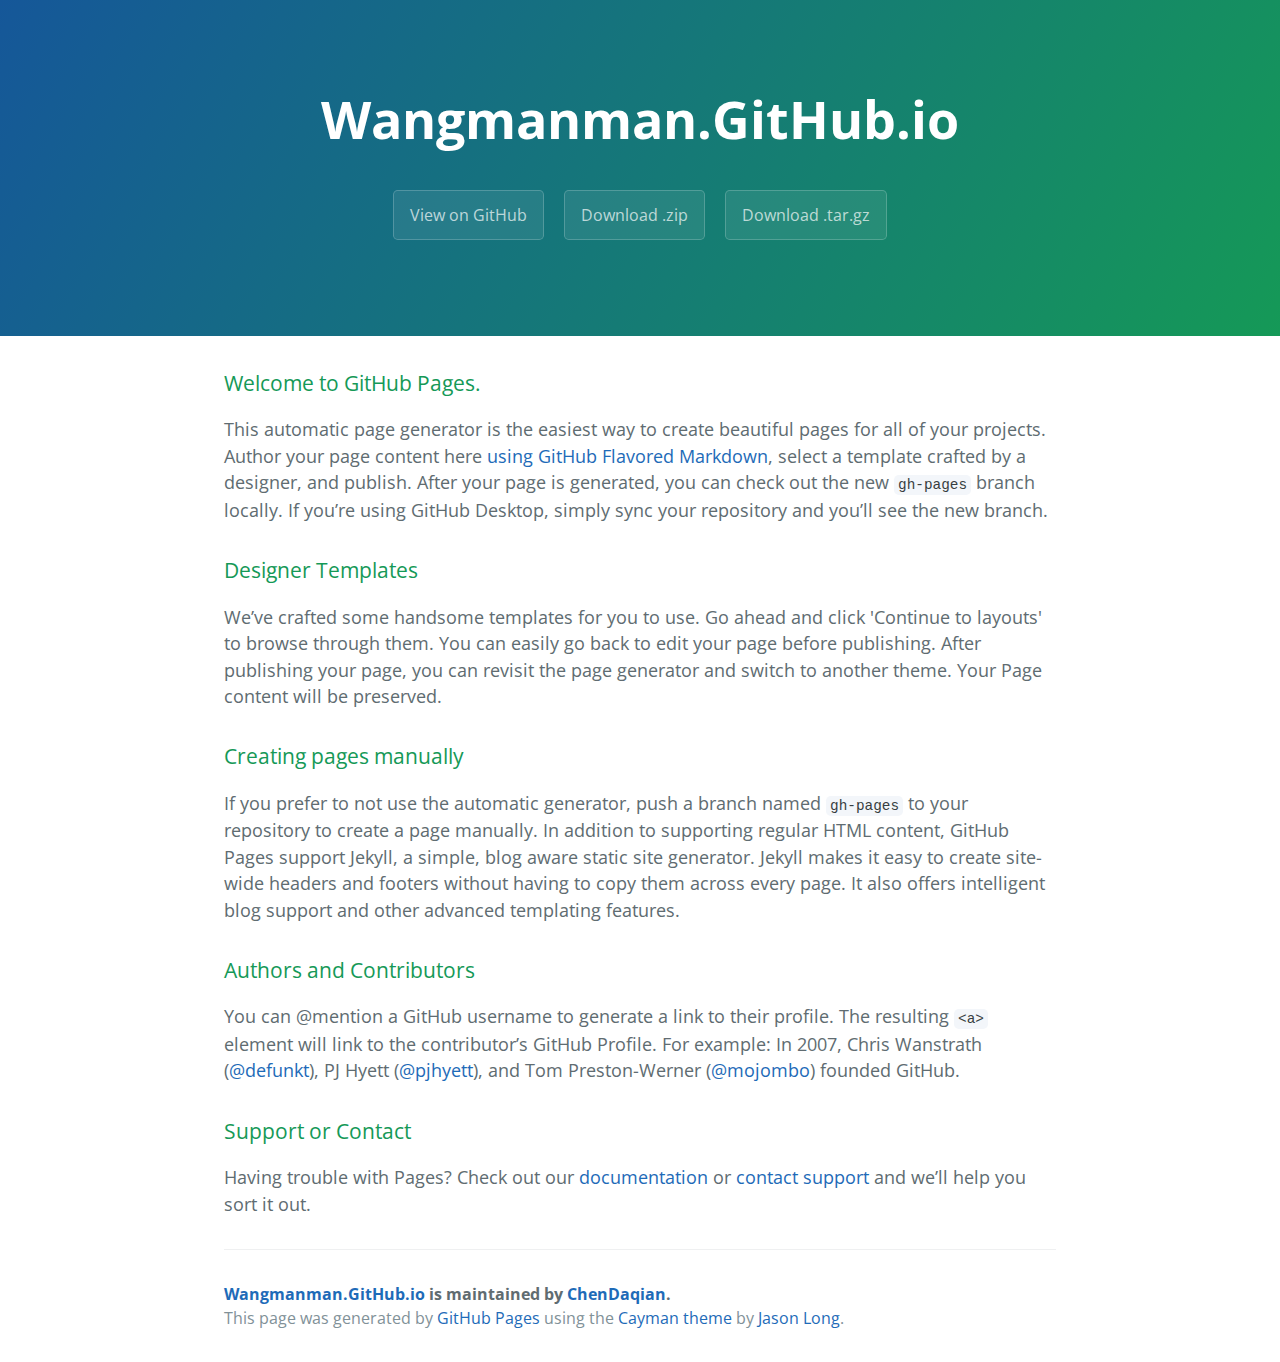
==== index.html @ 89fe0473 "Create gh-pages branch via GitHub" ====
<!DOCTYPE html>
<html lang="en-us">
  <head>
    <meta charset="UTF-8">
    <title>Wangmanman.GitHub.io by ChenDaqian</title>
    <meta name="viewport" content="width=device-width, initial-scale=1">
    <link rel="stylesheet" type="text/css" href="stylesheets/normalize.css" media="screen">
    <link href='https://fonts.googleapis.com/css?family=Open+Sans:400,700' rel='stylesheet' type='text/css'>
    <link rel="stylesheet" type="text/css" href="stylesheets/stylesheet.css" media="screen">
    <link rel="stylesheet" type="text/css" href="stylesheets/github-light.css" media="screen">
  </head>
  <body>
    <section class="page-header">
      <h1 class="project-name">Wangmanman.GitHub.io</h1>
      <h2 class="project-tagline"></h2>
      <a href="https://github.com/ChenDaqian/wangmanman.github.io" class="btn">View on GitHub</a>
      <a href="https://github.com/ChenDaqian/wangmanman.github.io/zipball/master" class="btn">Download .zip</a>
      <a href="https://github.com/ChenDaqian/wangmanman.github.io/tarball/master" class="btn">Download .tar.gz</a>
    </section>

    <section class="main-content">
      <h3>
<a id="welcome-to-github-pages" class="anchor" href="#welcome-to-github-pages" aria-hidden="true"><span aria-hidden="true" class="octicon octicon-link"></span></a>Welcome to GitHub Pages.</h3>

<p>This automatic page generator is the easiest way to create beautiful pages for all of your projects. Author your page content here <a href="https://guides.github.com/features/mastering-markdown/">using GitHub Flavored Markdown</a>, select a template crafted by a designer, and publish. After your page is generated, you can check out the new <code>gh-pages</code> branch locally. If you’re using GitHub Desktop, simply sync your repository and you’ll see the new branch.</p>

<h3>
<a id="designer-templates" class="anchor" href="#designer-templates" aria-hidden="true"><span aria-hidden="true" class="octicon octicon-link"></span></a>Designer Templates</h3>

<p>We’ve crafted some handsome templates for you to use. Go ahead and click 'Continue to layouts' to browse through them. You can easily go back to edit your page before publishing. After publishing your page, you can revisit the page generator and switch to another theme. Your Page content will be preserved.</p>

<h3>
<a id="creating-pages-manually" class="anchor" href="#creating-pages-manually" aria-hidden="true"><span aria-hidden="true" class="octicon octicon-link"></span></a>Creating pages manually</h3>

<p>If you prefer to not use the automatic generator, push a branch named <code>gh-pages</code> to your repository to create a page manually. In addition to supporting regular HTML content, GitHub Pages support Jekyll, a simple, blog aware static site generator. Jekyll makes it easy to create site-wide headers and footers without having to copy them across every page. It also offers intelligent blog support and other advanced templating features.</p>

<h3>
<a id="authors-and-contributors" class="anchor" href="#authors-and-contributors" aria-hidden="true"><span aria-hidden="true" class="octicon octicon-link"></span></a>Authors and Contributors</h3>

<p>You can @mention a GitHub username to generate a link to their profile. The resulting <code>&lt;a&gt;</code> element will link to the contributor’s GitHub Profile. For example: In 2007, Chris Wanstrath (<a href="https://github.com/defunkt" class="user-mention">@defunkt</a>), PJ Hyett (<a href="https://github.com/pjhyett" class="user-mention">@pjhyett</a>), and Tom Preston-Werner (<a href="https://github.com/mojombo" class="user-mention">@mojombo</a>) founded GitHub.</p>

<h3>
<a id="support-or-contact" class="anchor" href="#support-or-contact" aria-hidden="true"><span aria-hidden="true" class="octicon octicon-link"></span></a>Support or Contact</h3>

<p>Having trouble with Pages? Check out our <a href="https://help.github.com/pages">documentation</a> or <a href="https://github.com/contact">contact support</a> and we’ll help you sort it out.</p>

      <footer class="site-footer">
        <span class="site-footer-owner"><a href="https://github.com/ChenDaqian/wangmanman.github.io">Wangmanman.GitHub.io</a> is maintained by <a href="https://github.com/ChenDaqian">ChenDaqian</a>.</span>

        <span class="site-footer-credits">This page was generated by <a href="https://pages.github.com">GitHub Pages</a> using the <a href="https://github.com/jasonlong/cayman-theme">Cayman theme</a> by <a href="https://twitter.com/jasonlong">Jason Long</a>.</span>
      </footer>

    </section>

  
  </body>
</html>
---- stylesheets/stylesheet.css ----
* {
  box-sizing: border-box; }

body {
  padding: 0;
  margin: 0;
  font-family: "Open Sans", "Helvetica Neue", Helvetica, Arial, sans-serif;
  font-size: 16px;
  line-height: 1.5;
  color: #606c71; }

a {
  color: #1e6bb8;
  text-decoration: none; }
  a:hover {
    text-decoration: underline; }

.btn {
  display: inline-block;
  margin-bottom: 1rem;
  color: rgba(255, 255, 255, 0.7);
  background-color: rgba(255, 255, 255, 0.08);
  border-color: rgba(255, 255, 255, 0.2);
  border-style: solid;
  border-width: 1px;
  border-radius: 0.3rem;
  transition: color 0.2s, background-color 0.2s, border-color 0.2s; }
  .btn + .btn {
    margin-left: 1rem; }

.btn:hover {
  color: rgba(255, 255, 255, 0.8);
  text-decoration: none;
  background-color: rgba(255, 255, 255, 0.2);
  border-color: rgba(255, 255, 255, 0.3); }

@media screen and (min-width: 64em) {
  .btn {
    padding: 0.75rem 1rem; } }

@media screen and (min-width: 42em) and (max-width: 64em) {
  .btn {
    padding: 0.6rem 0.9rem;
    font-size: 0.9rem; } }

@media screen and (max-width: 42em) {
  .btn {
    display: block;
    width: 100%;
    padding: 0.75rem;
    font-size: 0.9rem; }
    .btn + .btn {
      margin-top: 1rem;
      margin-left: 0; } }

.page-header {
  color: #fff;
  text-align: center;
  background-color: #159957;
  background-image: linear-gradient(120deg, #155799, #159957); }

@media screen and (min-width: 64em) {
  .page-header {
    padding: 5rem 6rem; } }

@media screen and (min-width: 42em) and (max-width: 64em) {
  .page-header {
    padding: 3rem 4rem; } }

@media screen and (max-width: 42em) {
  .page-header {
    padding: 2rem 1rem; } }

.project-name {
  margin-top: 0;
  margin-bottom: 0.1rem; }

@media screen and (min-width: 64em) {
  .project-name {
    font-size: 3.25rem; } }

@media screen and (min-width: 42em) and (max-width: 64em) {
  .project-name {
    font-size: 2.25rem; } }

@media screen and (max-width: 42em) {
  .project-name {
    font-size: 1.75rem; } }

.project-tagline {
  margin-bottom: 2rem;
  font-weight: normal;
  opacity: 0.7; }

@media screen and (min-width: 64em) {
  .project-tagline {
    font-size: 1.25rem; } }

@media screen and (min-width: 42em) and (max-width: 64em) {
  .project-tagline {
    font-size: 1.15rem; } }

@media screen and (max-width: 42em) {
  .project-tagline {
    font-size: 1rem; } }

.main-content :first-child {
  margin-top: 0; }
.main-content img {
  max-width: 100%; }
.main-content h1, .main-content h2, .main-content h3, .main-content h4, .main-content h5, .main-content h6 {
  margin-top: 2rem;
  margin-bottom: 1rem;
  font-weight: normal;
  color: #159957; }
.main-content p {
  margin-bottom: 1em; }
.main-content code {
  padding: 2px 4px;
  font-family: Consolas, "Liberation Mono", Menlo, Courier, monospace;
  font-size: 0.9rem;
  color: #383e41;
  background-color: #f3f6fa;
  border-radius: 0.3rem; }
.main-content pre {
  padding: 0.8rem;
  margin-top: 0;
  margin-bottom: 1rem;
  font: 1rem Consolas, "Liberation Mono", Menlo, Courier, monospace;
  color: #567482;
  word-wrap: normal;
  background-color: #f3f6fa;
  border: solid 1px #dce6f0;
  border-radius: 0.3rem; }
  .main-content pre > code {
    padding: 0;
    margin: 0;
    font-size: 0.9rem;
    color: #567482;
    word-break: normal;
    white-space: pre;
    background: transparent;
    border: 0; }
.main-content .highlight {
  margin-bottom: 1rem; }
  .main-content .highlight pre {
    margin-bottom: 0;
    word-break: normal; }
.main-content .highlight pre, .main-content pre {
  padding: 0.8rem;
  overflow: auto;
  font-size: 0.9rem;
  line-height: 1.45;
  border-radius: 0.3rem; }
.main-content pre code, .main-content pre tt {
  display: inline;
  max-width: initial;
  padding: 0;
  margin: 0;
  overflow: initial;
  line-height: inherit;
  word-wrap: normal;
  background-color: transparent;
  border: 0; }
  .main-content pre code:before, .main-content pre code:after, .main-content pre tt:before, .main-content pre tt:after {
    content: normal; }
.main-content ul, .main-content ol {
  margin-top: 0; }
.main-content blockquote {
  padding: 0 1rem;
  margin-left: 0;
  color: #819198;
  border-left: 0.3rem solid #dce6f0; }
  .main-content blockquote > :first-child {
    margin-top: 0; }
  .main-content blockquote > :last-child {
    margin-bottom: 0; }
.main-content table {
  display: block;
  width: 100%;
  overflow: auto;
  word-break: normal;
  word-break: keep-all; }
  .main-content table th {
    font-weight: bold; }
  .main-content table th, .main-content table td {
    padding: 0.5rem 1rem;
    border: 1px solid #e9ebec; }
.main-content dl {
  padding: 0; }
  .main-content dl dt {
    padding: 0;
    margin-top: 1rem;
    font-size: 1rem;
    font-weight: bold; }
  .main-content dl dd {
    padding: 0;
    margin-bottom: 1rem; }
.main-content hr {
  height: 2px;
  padding: 0;
  margin: 1rem 0;
  background-color: #eff0f1;
  border: 0; }

@media screen and (min-width: 64em) {
  .main-content {
    max-width: 64rem;
    padding: 2rem 6rem;
    margin: 0 auto;
    font-size: 1.1rem; } }

@media screen and (min-width: 42em) and (max-width: 64em) {
  .main-content {
    padding: 2rem 4rem;
    font-size: 1.1rem; } }

@media screen and (max-width: 42em) {
  .main-content {
    padding: 2rem 1rem;
    font-size: 1rem; } }

.site-footer {
  padding-top: 2rem;
  margin-top: 2rem;
  border-top: solid 1px #eff0f1; }

.site-footer-owner {
  display: block;
  font-weight: bold; }

.site-footer-credits {
  color: #819198; }

@media screen and (min-width: 64em) {
  .site-footer {
    font-size: 1rem; } }

@media screen and (min-width: 42em) and (max-width: 64em) {
  .site-footer {
    font-size: 1rem; } }

@media screen and (max-width: 42em) {
  .site-footer {
    font-size: 0.9rem; } }
---- stylesheets/github-light.css ----
/*
The MIT License (MIT)

Copyright (c) 2016 GitHub, Inc.

Permission is hereby granted, free of charge, to any person obtaining a copy
of this software and associated documentation files (the "Software"), to deal
in the Software without restriction, including without limitation the rights
to use, copy, modify, merge, publish, distribute, sublicense, and/or sell
copies of the Software, and to permit persons to whom the Software is
furnished to do so, subject to the following conditions:

The above copyright notice and this permission notice shall be included in all
copies or substantial portions of the Software.

THE SOFTWARE IS PROVIDED "AS IS", WITHOUT WARRANTY OF ANY KIND, EXPRESS OR
IMPLIED, INCLUDING BUT NOT LIMITED TO THE WARRANTIES OF MERCHANTABILITY,
FITNESS FOR A PARTICULAR PURPOSE AND NONINFRINGEMENT. IN NO EVENT SHALL THE
AUTHORS OR COPYRIGHT HOLDERS BE LIABLE FOR ANY CLAIM, DAMAGES OR OTHER
LIABILITY, WHETHER IN AN ACTION OF CONTRACT, TORT OR OTHERWISE, ARISING FROM,
OUT OF OR IN CONNECTION WITH THE SOFTWARE OR THE USE OR OTHER DEALINGS IN THE
SOFTWARE.

*/

.pl-c /* comment */ {
  color: #969896;
}

.pl-c1 /* constant, variable.other.constant, support, meta.property-name, support.constant, support.variable, meta.module-reference, markup.raw, meta.diff.header */,
.pl-s .pl-v /* string variable */ {
  color: #0086b3;
}

.pl-e /* entity */,
.pl-en /* entity.name */ {
  color: #795da3;
}

.pl-smi /* variable.parameter.function, storage.modifier.package, storage.modifier.import, storage.type.java, variable.other */,
.pl-s .pl-s1 /* string source */ {
  color: #333;
}

.pl-ent /* entity.name.tag */ {
  color: #63a35c;
}

.pl-k /* keyword, storage, storage.type */ {
  color: #a71d5d;
}

.pl-s /* string */,
.pl-pds /* punctuation.definition.string, string.regexp.character-class */,
.pl-s .pl-pse .pl-s1 /* string punctuation.section.embedded source */,
.pl-sr /* string.regexp */,
.pl-sr .pl-cce /* string.regexp constant.character.escape */,
.pl-sr .pl-sre /* string.regexp source.ruby.embedded */,
.pl-sr .pl-sra /* string.regexp string.regexp.arbitrary-repitition */ {
  color: #183691;
}

.pl-v /* variable */ {
  color: #ed6a43;
}

.pl-id /* invalid.deprecated */ {
  color: #b52a1d;
}

.pl-ii /* invalid.illegal */ {
  color: #f8f8f8;
  background-color: #b52a1d;
}

.pl-sr .pl-cce /* string.regexp constant.character.escape */ {
  font-weight: bold;
  color: #63a35c;
}

.pl-ml /* markup.list */ {
  color: #693a17;
}

.pl-mh /* markup.heading */,
.pl-mh .pl-en /* markup.heading entity.name */,
.pl-ms /* meta.separator */ {
  font-weight: bold;
  color: #1d3e81;
}

.pl-mq /* markup.quote */ {
  color: #008080;
}

.pl-mi /* markup.italic */ {
  font-style: italic;
  color: #333;
}

.pl-mb /* markup.bold */ {
  font-weight: bold;
  color: #333;
}

.pl-md /* markup.deleted, meta.diff.header.from-file */ {
  color: #bd2c00;
  background-color: #ffecec;
}

.pl-mi1 /* markup.inserted, meta.diff.header.to-file */ {
  color: #55a532;
  background-color: #eaffea;
}

.pl-mdr /* meta.diff.range */ {
  font-weight: bold;
  color: #795da3;
}

.pl-mo /* meta.output */ {
  color: #1d3e81;
}
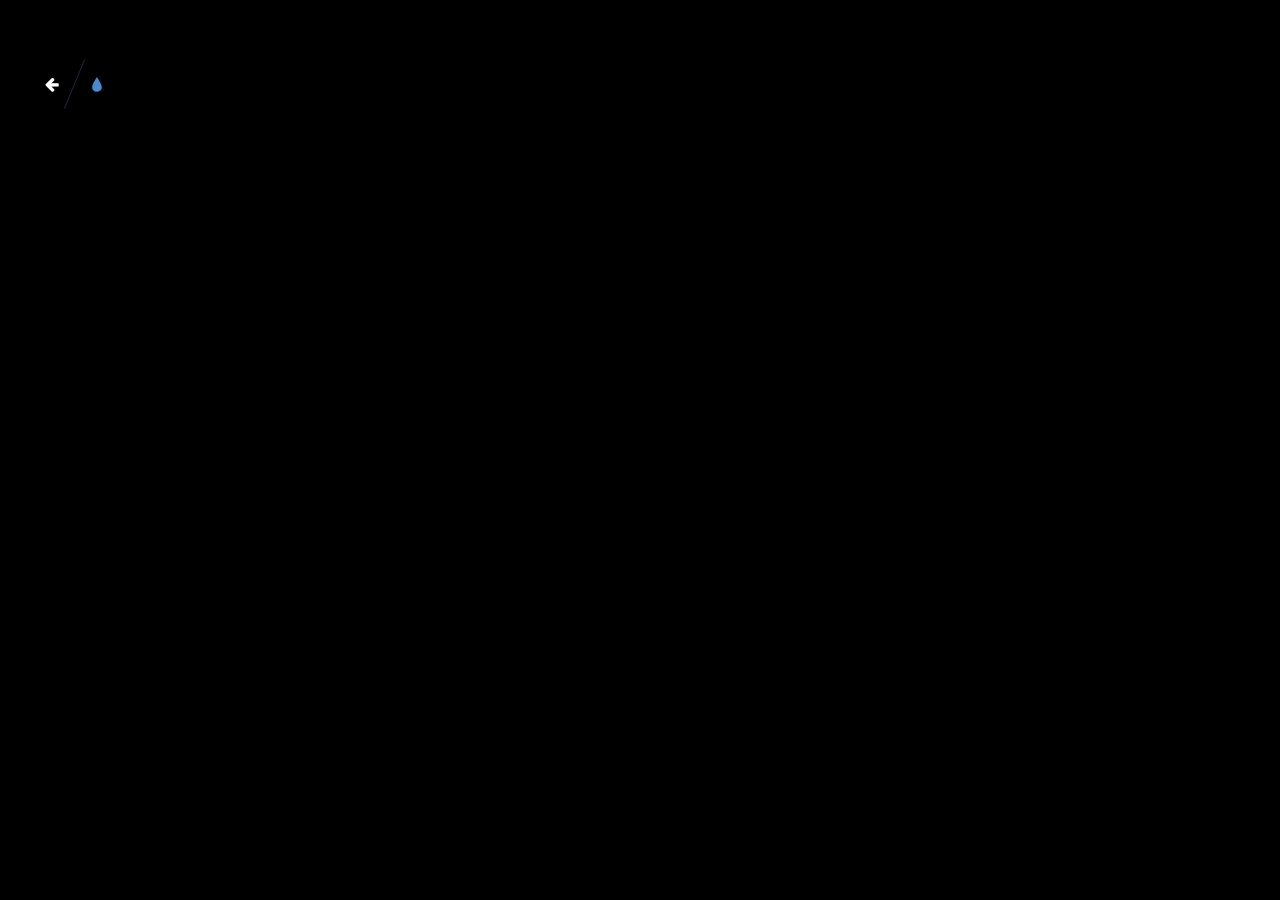
==== commit ffef06b1: "Update index.html" ====
--- a/index.html
+++ b/index.html
@@ -1,57 +1,63 @@
 <!DOCTYPE html>
-<html lang="en-us">
-  <head>
-    <meta charset="UTF-8">
-    <title>Wangmanman.GitHub.io by ChenDaqian</title>
+<html xmlns="http://www.w3.org/1999/xhtml">
+<head>
+    <meta http-equiv="Content-Type" content="text/html; charset=utf-8" />
+    <meta charset="UTF-8" />
+    <meta http-equiv="X-UA-Compatible" content="IE=edge">
     <meta name="viewport" content="width=device-width, initial-scale=1">
-    <link rel="stylesheet" type="text/css" href="stylesheets/normalize.css" media="screen">
-    <link href='https://fonts.googleapis.com/css?family=Open+Sans:400,700' rel='stylesheet' type='text/css'>
-    <link rel="stylesheet" type="text/css" href="stylesheets/stylesheet.css" media="screen">
-    <link rel="stylesheet" type="text/css" href="stylesheets/github-light.css" media="screen">
-  </head>
-  <body>
-    <section class="page-header">
-      <h1 class="project-name">Wangmanman.GitHub.io</h1>
-      <h2 class="project-tagline"></h2>
-      <a href="https://github.com/ChenDaqian/wangmanman.github.io" class="btn">View on GitHub</a>
-      <a href="https://github.com/ChenDaqian/wangmanman.github.io/zipball/master" class="btn">Download .zip</a>
-      <a href="https://github.com/ChenDaqian/wangmanman.github.io/tarball/master" class="btn">Download .tar.gz</a>
-    </section>
-
-    <section class="main-content">
-      <h3>
-<a id="welcome-to-github-pages" class="anchor" href="#welcome-to-github-pages" aria-hidden="true"><span aria-hidden="true" class="octicon octicon-link"></span></a>Welcome to GitHub Pages.</h3>
-
-<p>This automatic page generator is the easiest way to create beautiful pages for all of your projects. Author your page content here <a href="https://guides.github.com/features/mastering-markdown/">using GitHub Flavored Markdown</a>, select a template crafted by a designer, and publish. After your page is generated, you can check out the new <code>gh-pages</code> branch locally. If you’re using GitHub Desktop, simply sync your repository and you’ll see the new branch.</p>
-
-<h3>
-<a id="designer-templates" class="anchor" href="#designer-templates" aria-hidden="true"><span aria-hidden="true" class="octicon octicon-link"></span></a>Designer Templates</h3>
-
-<p>We’ve crafted some handsome templates for you to use. Go ahead and click 'Continue to layouts' to browse through them. You can easily go back to edit your page before publishing. After publishing your page, you can revisit the page generator and switch to another theme. Your Page content will be preserved.</p>
-
-<h3>
-<a id="creating-pages-manually" class="anchor" href="#creating-pages-manually" aria-hidden="true"><span aria-hidden="true" class="octicon octicon-link"></span></a>Creating pages manually</h3>
-
-<p>If you prefer to not use the automatic generator, push a branch named <code>gh-pages</code> to your repository to create a page manually. In addition to supporting regular HTML content, GitHub Pages support Jekyll, a simple, blog aware static site generator. Jekyll makes it easy to create site-wide headers and footers without having to copy them across every page. It also offers intelligent blog support and other advanced templating features.</p>
-
-<h3>
-<a id="authors-and-contributors" class="anchor" href="#authors-and-contributors" aria-hidden="true"><span aria-hidden="true" class="octicon octicon-link"></span></a>Authors and Contributors</h3>
-
-<p>You can @mention a GitHub username to generate a link to their profile. The resulting <code>&lt;a&gt;</code> element will link to the contributor’s GitHub Profile. For example: In 2007, Chris Wanstrath (<a href="https://github.com/defunkt" class="user-mention">@defunkt</a>), PJ Hyett (<a href="https://github.com/pjhyett" class="user-mention">@pjhyett</a>), and Tom Preston-Werner (<a href="https://github.com/mojombo" class="user-mention">@mojombo</a>) founded GitHub.</p>
-
-<h3>
-<a id="support-or-contact" class="anchor" href="#support-or-contact" aria-hidden="true"><span aria-hidden="true" class="octicon octicon-link"></span></a>Support or Contact</h3>
-
-<p>Having trouble with Pages? Check out our <a href="https://help.github.com/pages">documentation</a> or <a href="https://github.com/contact">contact support</a> and we’ll help you sort it out.</p>
-
-      <footer class="site-footer">
-        <span class="site-footer-owner"><a href="https://github.com/ChenDaqian/wangmanman.github.io">Wangmanman.GitHub.io</a> is maintained by <a href="https://github.com/ChenDaqian">ChenDaqian</a>.</span>
-
-        <span class="site-footer-credits">This page was generated by <a href="https://pages.github.com">GitHub Pages</a> using the <a href="https://github.com/jasonlong/cayman-theme">Cayman theme</a> by <a href="https://twitter.com/jasonlong">Jason Long</a>.</span>
-      </footer>
-
-    </section>
-
-  
-  </body>
+    <title>念念不忘，必有回响</title>
+    <meta name="description" content="Some WebGL experiments with raindrop effects" />
+    <meta name="keywords" content="webgl, raindrops, effect, rain, web, video, background" />
+    <meta name="author" content="Lucas Bebber for Codrops" />
+    <link rel="stylesheet" type="text/css" href="css/normalize.css" />
+    <link rel="stylesheet" type="text/css" href="css/demo.css" />
+    <link rel="stylesheet" type="text/css" href="css/style1.css" />
+    <!--[if gte IE 6]>
+        <script src="http://html5shiv.googlecode.com/svn/trunk/html5.js"></script>
+        <![endif]-->
+    <script type="text/javascript">
+        var _gaq = _gaq || [];
+        _gaq.push(['_setAccount', 'UA-7243260-2']);
+        _gaq.push(['_trackPageview']);
+        (function () {
+            var ga = document.createElement('script'); ga.type = 'text/javascript'; ga.async = true;
+            ga.src = ('https:' == document.location.protocol ? 'https://ssl' : 'http://www') + '.google-analytics.com/ga.js';
+            var s = document.getElementsByTagName('script')[0]; s.parentNode.insertBefore(ga, s);
+        })();
+    </script>
+</head>
+<body class="demo-1">
+    <div class="image-preload">
+        <img src="img/drop-color.png" alt="">
+        <img src="img/drop-alpha.png" alt="">
+        <img src="img/weather/texture-rain-fg.png" />
+        <img src="img/weather/texture-rain-bg.png" />
+    </div>
+    <div class="container">
+        <header class="codrops-header">
+            <div class="codrops-links">
+                <a class="codrops-icon codrops-icon--prev" href="http://www.cnblogs.com/ChenXu-net/" title="Blog"><span>Blog</span></a>
+                <a class="codrops-icon codrops-icon--drop" href="http://weibo.com/chendaqianer" title="Weibo"><span>Weibo</span></a>
+            </div>
+            <nav class="codrops-demos">
+                <iframe src="https://music.daoapp.io/iframe?song=22829932&amp;qnarrow=1&amp;qssl=1&amp;max_width=84px&amp;autoplay=1" width="84" height="84" frameborder="0" marginwidth=0 marginheight=0></iframe>
+            </nav>
+        </header>
+        <div class="slideshow">
+            <canvas width="1" height="1" id="container" style="position:absolute"></canvas>
+            <div class="slide" id="slide-1" data-weather="rain">
+                <div class="slide__element slide__element--temp">
+                    <p class="Type1"></p>
+                    <p class="Type2"></p>
+                </div>
+                <div class="slide__element slide__element--date">Thursday, 9<sup>th</sup> of June 2016</div>
+            </div>
+            <p class="nosupport">当前浏览器不支持 WebGL，网页内容无法正常显示，但这无法阻止我爱她</p>
+        </div>
+    </div>
+    <script src="js/index.min.js"></script>
+    <script src="js/jquery-2.1.4.js"></script>
+    <script src="js/typeit.js"></script>
+    <script src="js/scripts.js"></script>
+</body>
 </html>
--- a/css/demo.css
+++ b/css/demo.css
@@ -0,0 +1,206 @@
+
+
+@font-face {
+	font-weight: normal;
+	font-style: normal;
+	font-family: 'codropsicons';
+	src: url('../fonts/codropsicons/codropsicons.eot');
+	src: url('../fonts/codropsicons/codropsiconsd41d.eot?#iefix') format('embedded-opentype'), url('../fonts/codropsicons/codropsicons.woff') format('woff'), url('../fonts/codropsicons/codropsicons.ttf') format('truetype'), url('../fonts/codropsicons/codropsicons.svg#codropsicons') format('svg');
+}
+
+*,
+*:after,
+*:before {
+	-webkit-box-sizing: border-box;
+	box-sizing: border-box;
+}
+
+.clearfix:before,
+.clearfix:after {
+	display: table;
+	content: '';
+}
+
+.clearfix:after {
+	clear: both;
+}
+
+body {
+	font-family: "Avenir Next", Avenir, 'Helvetica Neue', 'Lato', 'Segoe UI', Helvetica, Arial, sans-serif;
+	color: #252445;
+	background: #aaa;
+	-webkit-font-smoothing: antialiased;
+	-moz-osx-font-smoothing: grayscale;
+}
+
+a {
+	outline: none;
+	color: #fff;
+	text-decoration: none;
+}
+
+a:hover,
+a:focus {
+	color: #252445;
+}
+
+.demo-2 a {
+	color: #333;
+}
+
+.demo-2 a:hover,
+.demo-2 a:focus {
+	color: #444C75;
+}
+
+
+/* Header */
+
+.codrops-header {
+	padding: 2.5em 2em 0;
+	position: relative;
+	width: 100%;
+	top: 0;
+	left: 0;
+	z-index: 100;
+	display: -webkit-flex;
+	display: flex;
+	-webkit-align-items: center;
+	align-items: center;
+	-webkit-justify-content: space-between;
+	justify-content: space-between;
+	-webkit-flex-wrap: wrap;
+	flex-wrap: wrap;
+}
+
+.demo-1 .codrops-header {
+	position: absolute;
+}
+
+.codrops-header h1 {
+	margin: 0 auto 0 0;
+	letter-spacing: -1px;
+	font-weight: bold;
+	font-size: 1.65em;
+	line-height: 2
+	;
+	display: inline-block;
+}
+
+.info {
+	width: 100%;
+}
+
+
+/* Top Navigation Style */
+
+.codrops-links {
+	position: relative;
+	display: inline-block;
+	text-align: center;
+	white-space: nowrap;
+	margin: 0 1em 0 0;
+}
+
+.codrops-links::after {
+	position: absolute;
+	top: 50%;
+	left: 50%;
+	width: 1px;
+	height: 110%;
+	background: #252445;
+	content: '';
+	-webkit-transform: translateY(-50%) rotate3d(0, 0, 1, 22.5deg);
+	transform: translateY(-50%) rotate3d(0, 0, 1, 22.5deg);
+}
+
+.codrops-icon {
+	display: inline-block;
+	margin: 0.5em;
+	padding: 0em 0;
+	width: 1.5em;
+	text-decoration: none;
+}
+
+.codrops-icon span {
+	display: none;
+}
+
+.codrops-icon:before {
+	margin: 0 5px;
+	text-transform: none;
+	font-weight: normal;
+	font-style: normal;
+	font-variant: normal;
+	font-family: 'codropsicons';
+	line-height: 2;
+	speak: none;
+	-webkit-font-smoothing: antialiased;
+}
+
+.codrops-icon--drop:before {
+	content: "\e001";
+	color: #488bce;
+}
+
+.codrops-icon--prev:before {
+	content: "\e004";
+}
+
+
+/* Demo links */
+
+.codrops-demos a {
+	font-weight: bold;
+	align: center;
+}
+
+.codrops-demos a:not(:last-child) {
+	margin-right: 1em;
+	align: center;
+}
+
+.codrops-demos a.current-demo {
+	color: #252445;
+	align: center;
+}
+
+.image-preload {
+	position: absolute;
+	left: -9999px;
+}
+
+.nosupport {
+	display: none;
+	margin: 0 auto;
+	font-size: 1.25em;
+	padding: 1em;
+	position: fixed;
+	bottom: 0;
+	width: 100vw;
+	text-align: center;
+	background: #a9a9a9;
+	z-index: 1000;
+}
+
+.no-webgl .nosupport {
+	display: block;
+}
+
+@media screen and (max-width: 50em) {
+	.codrops-header {
+		padding: 1.5em;
+		text-align: center;
+		display: block;
+		font-size: 0.75em;
+	}
+	.codrops-links {
+		display: block;
+		margin: 0 0 1em;
+	}
+	.codrops-demos {
+		width: 100%;
+		font-size: 120%;
+		margin: 1em 0 0 0;
+	}
+}
--- a/css/style1.css
+++ b/css/style1.css
@@ -0,0 +1,163 @@
+@font-face {
+	font-family: 'icomoon';
+	src: url('../fonts/meteocons/icomoonc8ee.eot?26rom9');
+	src: url('../fonts/meteocons/icomoonc8ee.eot?26rom9#iefix') format('embedded-opentype'), url('../fonts/meteocons/icomoonc8ee.ttf?26rom9') format('truetype'), url('../fonts/meteocons/icomoonc8ee.woff?26rom9') format('woff'), url('../fonts/meteocons/icomoonc8ee.svg?26rom9#icomoon') format('svg');
+	font-weight: normal;
+	font-style: normal;
+}
+
+.icon {
+	font-family: 'icomoon';
+	speak: none;
+	font-style: normal;
+	font-weight: normal;
+	font-variant: normal;
+	text-transform: none;
+	line-height: 1;
+	/* Better Font Rendering =========== */
+	-webkit-font-smoothing: antialiased;
+	-moz-osx-font-smoothing: grayscale;
+}
+
+.icon--radioactive:before {
+	content: "\e905";
+}
+
+.icon--sun:before {
+	content: "\e900";
+}
+
+.icon--drizzle:before {
+	content: "\e902";
+}
+
+.icon--rainy:before {
+	content: "\e903";
+}
+
+.icon--storm:before {
+	content: "\e906";
+}
+
+.slideshow {
+	position: relative;
+	height: 100vh;
+	width: 100vw;
+	background: url(../img/city.jpg) no-repeat center top;
+	background-size: cover;
+	overflow: hidden;
+}
+
+.slideshow::before {
+	content: '';
+	position: absolute;
+	left: 0;
+	top: 0;
+	width: 100%;
+	height: 100%;
+	background: rgba(255, 255, 255, 0.2);
+}
+
+.slide {
+	position: absolute;
+	top: 0;
+	left: 0;
+	width: 100%;
+	height: 100%;
+	text-align: center;
+	padding: 35vh 0 0 0;
+	pointer-events: none;
+	line-height: 1;
+	font-family: "Roboto", sans-serif;
+}
+
+.slide--current {
+	pointer-events: auto;
+}
+
+.slideshow__nav {
+	text-align: center;
+	width: 100%;
+	display: -webkit-flex;
+	display: flex;
+	-webkit-flex-wrap: wrap;
+	flex-wrap: wrap;
+	-webkit-justify-content: center;
+	justify-content: center;
+	-webkit-align-items: center;
+	align-items: center;
+	position: absolute;
+	bottom: 28vh;
+}
+
+.nav-item {
+	display: block;
+	padding: 1em;
+	color: #252445;
+	-webkit-transition: color 0.3s;
+	transition: color 0.3s;
+}
+
+.nav-item:hover,
+.nav-item:focus,
+.nav-item--current {
+	color: #fff;
+}
+
+.nav-item .icon {
+	font-size: 2em;
+}
+
+.nav-item span {
+	display: block;
+	margin: 0.25em 0 0 0;
+	font-weight: 700;
+}
+
+
+/* Content */
+
+.slide__element {
+	opacity: 0;
+	color: #000000;
+	-webkit-transform: translate3d(0, 50px, 0);
+	transform: translate3d(0, 50px, 0);
+	-webkit-transition: -webkit-transform 0.3s, opacity 0.3s;
+	transition: transform 0.3s, opacity 0.3s;
+}
+
+.slide--current .slide__element {
+	opacity: 1;
+	-webkit-transform: translate3d(0, 0, 0);
+	transform: translate3d(0, 0, 0);
+}
+
+.slide__element--temp {
+	font-size: 2.7em;
+	margin: 0 0 0.1em;
+	line-height: 150%;
+}
+
+
+.slide__element--info {
+	font-size: 2em;
+}
+
+.slide__element--date {
+	font-size: 1em;
+	color: #FFFFFF;
+	font-weight: 700;
+	margin: 0 0 1em;
+}
+
+@media screen and (max-height: 39em) {
+	.slideshow {
+		font-size: 75%;
+	}
+	.slide {
+		padding-top: 35vh;
+	}
+	.slideshow__nav {
+		bottom: 6em;
+	}
+}
